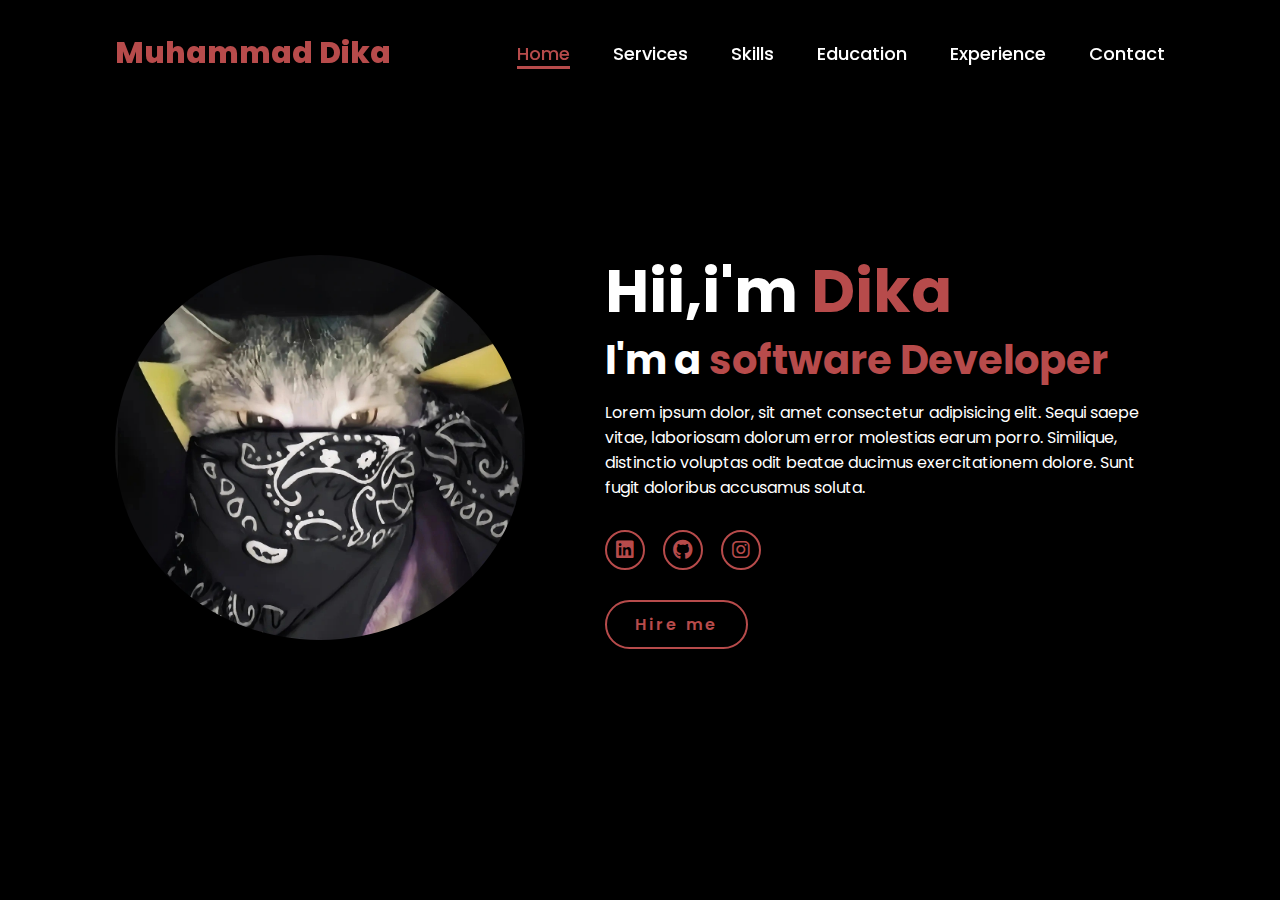
==== index.html @ c6e733ff "First commit" ====
<!DOCTYPE html>
<html lang="en">
<head>
    <meta charset="UTF-8">
    <meta name="viewport" content="width=device-width, initial-scale=1.0">
    <title>Portofolio</title>
    <link rel="stylesheet" href="https://cdnjs.cloudflare.com/ajax/libs/font-awesome/6.5.2/css/all.min.css">
    <link rel="stylesheet" href="style.css">
</head>
<body>
    <header>
      <a href="#" class="logo">Muhammad Dika</a>

      <nav>
       <a href="#" class="active">Home</a>
       <a href="#" >Services</a>
       <a href="#" >Skills</a>
       <a href="#" >Education</a>
       <a href="#" >Experience</a>
       <a href="#" >Contact</a>
      </nav>
    </header>
     <section class="home">
        <div class="home-img">
            <img src="main.jpg" alt="">
        </div>
        <div class="home-content">
            <h1>Hii,i'm <span>Dika</span></h1>
            <h3 class="typing-text">I'm a <span></span></h3>
            <p>Lorem ipsum dolor, sit amet consectetur adipisicing elit. Sequi saepe vitae, laboriosam dolorum error molestias earum porro. Similique, distinctio voluptas odit beatae ducimus exercitationem dolore. Sunt fugit doloribus accusamus soluta.</p>
            <div class="social-icons">
              <a href="#"><i class="fa-brands fa-linkedin"></i></a>
              <a href="#"><i class="fa-brands fa-github"></i></a>
              <a href="https://www.instagram.com/dikaalhaidarr?igsh=MWllZXFncGJycjBpZw=="><i class="fa-brands fa-instagram"></i></a>
            </div>
             <a href="#" class="btn">Hire me</a>
        </div>
     </section>
</body>
</html>
---- style.css ----
@import url(https://fonts.googleapis.com/css2?family=Poppins%3Awght%40100%3B200%3B300%3B400%3B500%3B600&display=swap%27%29%3B);   

*{
    margin: 0;
    padding: 0;
    box-sizing: border-box;
    text-decoration: none;
    border: none;
    outline: none;
    font-family: 'Poppins',sans-serif;
}

html{
    font-size: 62.5%;
}

body{
    width: 100%;
    height: 100vh;
    overflow-x: hidden;
    background-color: black;
    color: white;
}
header{
    margin-top: 20px;
    position: fixed;
    top: 0;
    left: 0;
    width: 100%;
    padding: 1rem 9%;
    background-color: transparent;
    filter: drop-shadow(10px);
    display: flex;
    justify-content: space-between;
    align-items: center;
    z-index: 100;
}

.logo{
    font-size: 3rem;
    color: #b74b4b;
    font-weight: 800;
    cursor: pointer;
    transition: 0.5s ease;
}

.logo:hover{
    transform: scale(1.1);
}

nav a{
    font-size: 1.8rem;
    color: white;
    margin-left: 4rem;
    font-weight: 500;
    transition: 0.3s ease;
    border-bottom: 3px solid transparent;
}

nav a:hover,
nav a.active{
    color: #b74b4b;
    border-bottom: 3px solid #b74b4b;
}

@media(max-width:995px){
    nav{
        position: absolute;
        display: none;
        top: 100%;
        right: 0;
        width: 40%;
        border-left: 3px solid #b74b4b;
        border-bottom: 3px solid #b74b4b;
        border-bottom-left-radius: 2rem;
        padding: 1rem solid;
        background-color: #161616;
        border-top: 0.1rem solid rgba(0,0,0,0.1);
    }

    nav.active{
        display: block;
    }

    nav a{
        display: block;
        font-size: 2rem;
        margin: 3rem 0;
    }

    nav a:hover,
    nav a.active{
        padding: 1rem;
        border-radius: 0.5rem;
        border-bottom: 0.5s solid #b74b4b;
    }
}

section{
    min-height: 100vh;
    padding: 5rem 9% 5rem;
}

.home{
    display: flex;
    justify-content: center;
    align-items: center;
    gap: 8rem;
    background-color: black;
}

.home .home-content h1{
    font-size: 6rem;
    font-weight: 700;
    line-height: 1.3;
}

span{
    color: #b74b4b;
}

.home-content h3{
    font-size: 4rem;
    margin-bottom: 1rem;
    font-weight: 700;
}

.home-content p{
    font-size: 1.6rem;
}

.home-img{
    border-radius: 50%;
}

.home-img img{
    position: relative;
    width: 32vw;
    border-radius: 50%;
    box-shadow: 0 0 25px solid #b74b4b;
    cursor: pointer;
    transition: 0.2s linear;
}

.home-img img:hover{
    font-size: 1.8rem;
    font-weight: 500;
}

.social-icons a{
    display: inline-flex;
    justify-content: center;
    align-items: center;
    width: 4rem;
    height: 4rem;
    background-color: transparent;
    border: 0.2rem solid #b74b4b;
    font-size: 2rem;
    border-radius: 50%;
    margin: 3rem 1.5rem 3rem 0;
    transition: 0.3s ease;
    color: #b74b4b;
}

.social-icons a:hover{
    color: black;
    transform: scale(1.3)translateY(-5px);
    background-color: #b74b4b;
    box-shadow: 0 0 25px #b74b4b;
}

.btn{
    display: inline-block;
    padding: 1rem 2.8rem;
    background-color: black;
    border-radius: 4rem;
    font-size: 1.6rem;
    color: #b74b4b;
    letter-spacing: 0.3rem;
    font-weight: 600;
    border: 2px solid #b74b4b;
    transition: 0.3s ease;
    cursor: pointer;
}

.btn:hover{
    transform: scale3d(1.03);
    background-color: #b74b4b;
    color: black;
    box-shadow: 0 0 25px #b74b4b;
}

.typing-text{
    font-size: 34px;
    font-weight: 600;
    min-width: 280px;
}

.typing-text span{
    position: relative;
}

.typing-text span::before{
    content: "software Developer";
    color: #b74b4b;
    animation: words 20s infinite;
}

.typing-text span::after{
    content: "";
    background-color: black;
    position: absolute;
    width: calc(100%+ 8px);
    height: 100%;
    border-left: 3px solid black;
    right: -8;
    animation: cursor 0.6s infinite;
}

@keyframes cursor{
to{
    border-left: 3px solid;
 }
}

@keyframes words {
    0%, 20%{
        content: " Wikrama student"
    }
    21%, 40% {
        content: "Front End"
    }
    41%, 60% {
        content:"Sofware Development" ;
    }
    61%, 80%{
        content: "Asekkk";
    }
}

@media (max-width: 1000px){
    .home{
        gap:4rem;
    }
}

@media(max-width:995px){
    .home{
        flex-direction: column;
        margin: 5rem 4rem;
    }
    .home.home-content h3{
        font-size:2.5rem;
    }
    .home-content h1{
        font-size: 5rem;
    }

    .home-img img{
        width: 70vw;
        margin-top: 4rem;
    }
}
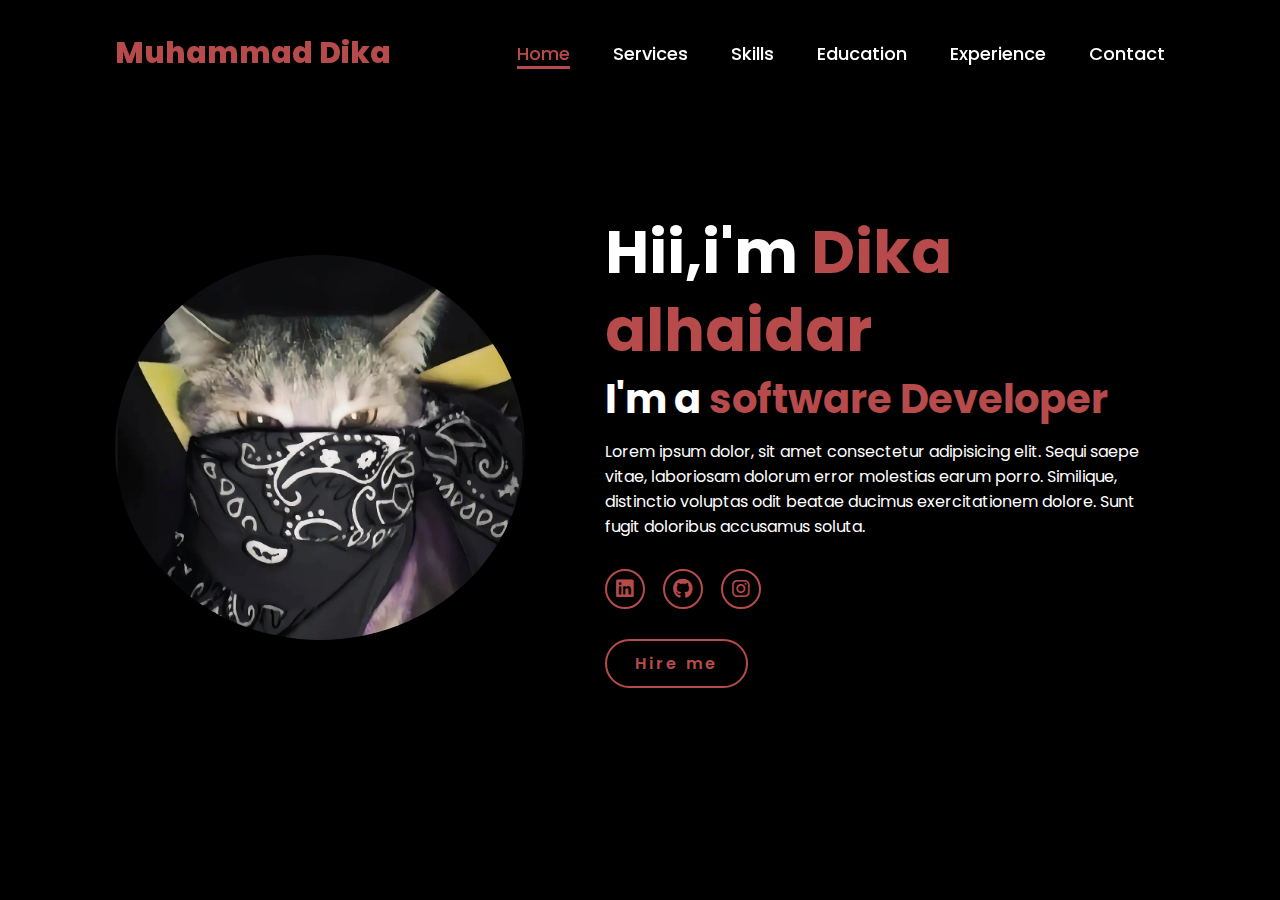
==== commit b1cef02e: "Seccond commit" ====
--- a/index.html
+++ b/index.html
@@ -25,7 +25,7 @@
             <img src="main.jpg" alt="">
         </div>
         <div class="home-content">
-            <h1>Hii,i'm <span>Dika</span></h1>
+            <h1>Hii,i'm <span>Dika alhaidar</span></h1>
             <h3 class="typing-text">I'm a <span></span></h3>
             <p>Lorem ipsum dolor, sit amet consectetur adipisicing elit. Sequi saepe vitae, laboriosam dolorum error molestias earum porro. Similique, distinctio voluptas odit beatae ducimus exercitationem dolore. Sunt fugit doloribus accusamus soluta.</p>
             <div class="social-icons">
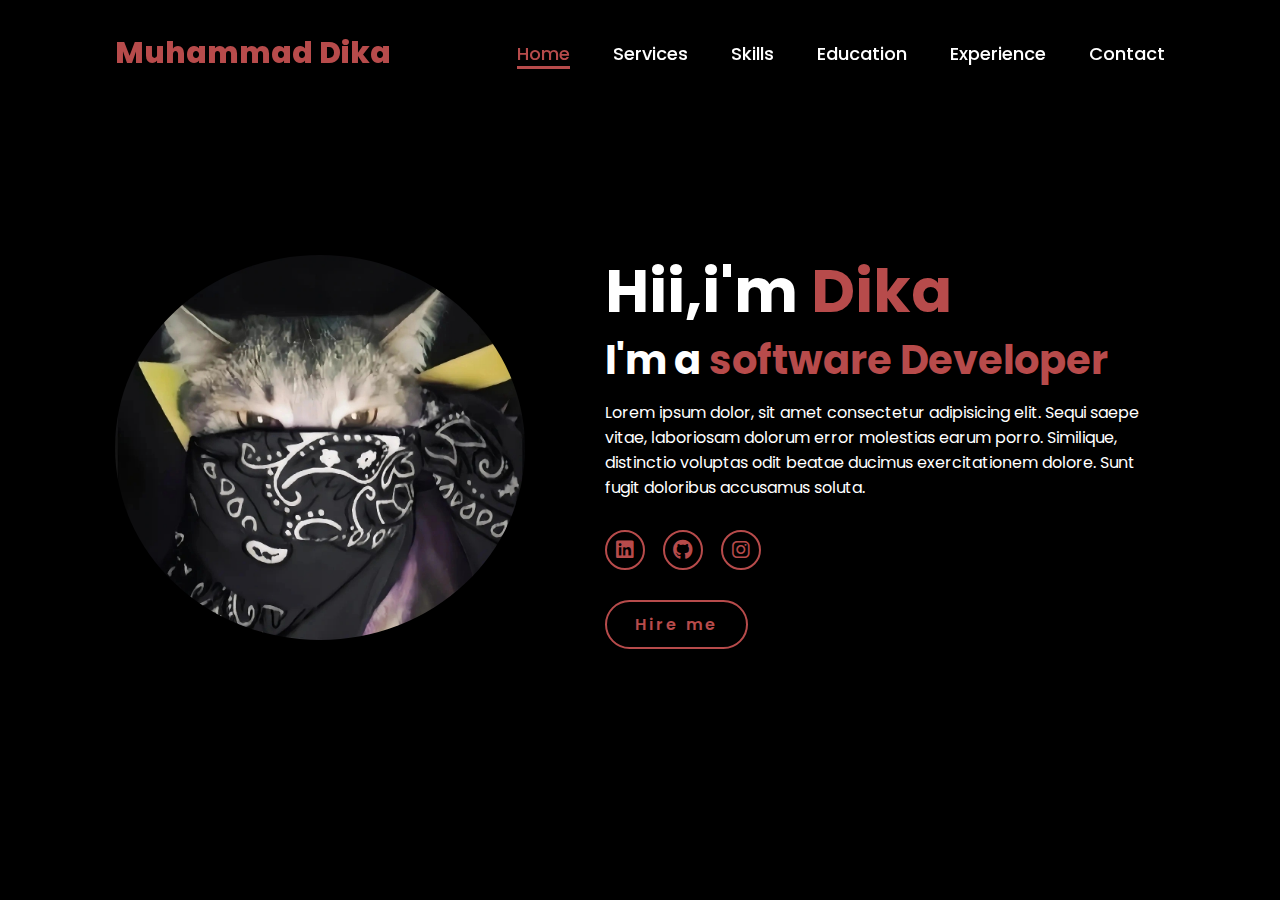
==== commit 5917e378: "third commit" ====
--- a/index.html
+++ b/index.html
@@ -25,7 +25,7 @@
             <img src="main.jpg" alt="">
         </div>
         <div class="home-content">
-            <h1>Hii,i'm <span>Dika alhaidar</span></h1>
+            <h1>Hii,i'm <span>Dika</span></h1>
             <h3 class="typing-text">I'm a <span></span></h3>
             <p>Lorem ipsum dolor, sit amet consectetur adipisicing elit. Sequi saepe vitae, laboriosam dolorum error molestias earum porro. Similique, distinctio voluptas odit beatae ducimus exercitationem dolore. Sunt fugit doloribus accusamus soluta.</p>
             <div class="social-icons">
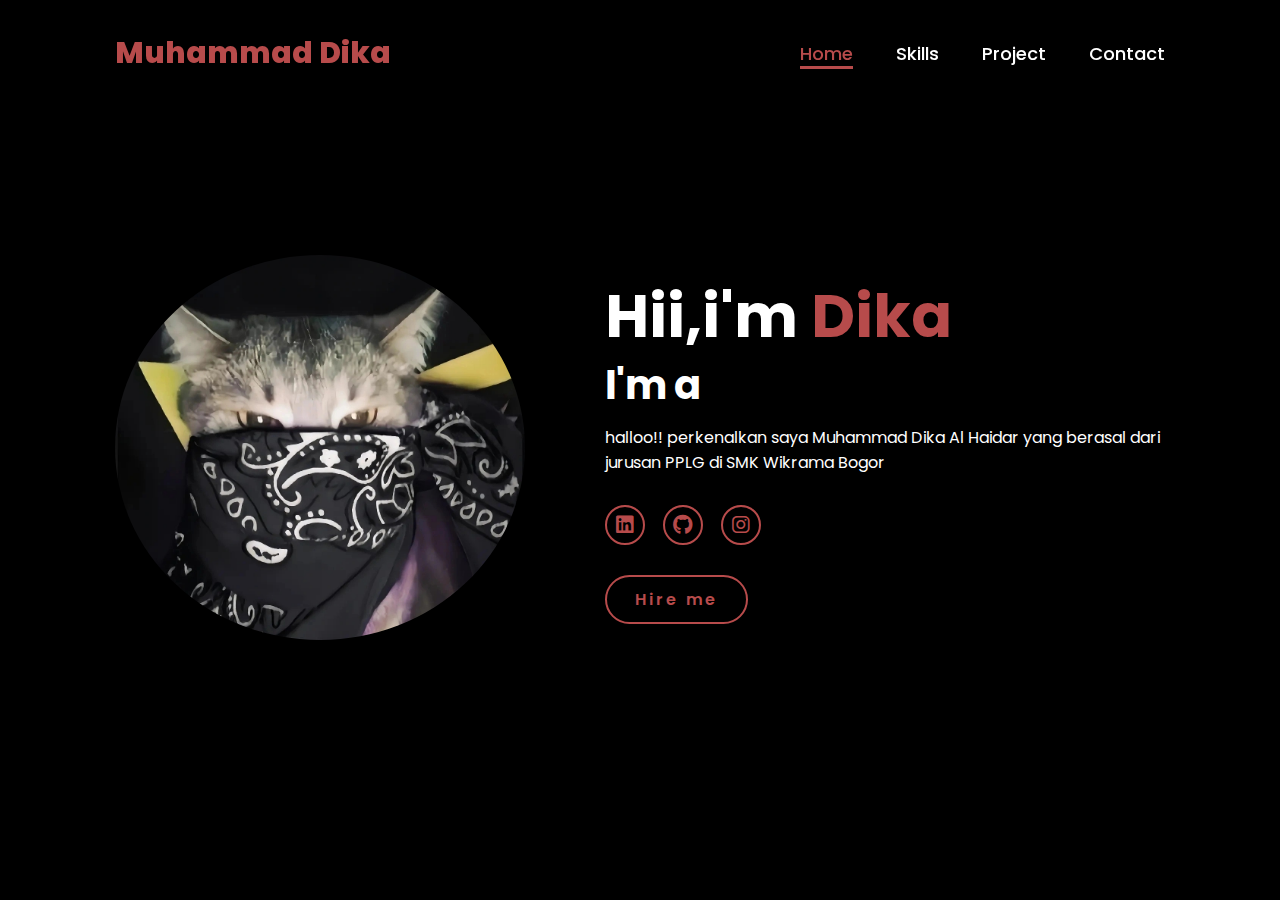
==== commit 6c19647f: "Add files via upload" ====
--- a/index.html
+++ b/index.html
@@ -1,40 +1,40 @@
-<!DOCTYPE html>
-<html lang="en">
-<head>
-    <meta charset="UTF-8">
-    <meta name="viewport" content="width=device-width, initial-scale=1.0">
-    <title>Portofolio</title>
-    <link rel="stylesheet" href="https://cdnjs.cloudflare.com/ajax/libs/font-awesome/6.5.2/css/all.min.css">
-    <link rel="stylesheet" href="style.css">
-</head>
-<body>
-    <header>
-      <a href="#" class="logo">Muhammad Dika</a>
-
-      <nav>
-       <a href="#" class="active">Home</a>
-       <a href="#" >Services</a>
-       <a href="#" >Skills</a>
-       <a href="#" >Education</a>
-       <a href="#" >Experience</a>
-       <a href="#" >Contact</a>
-      </nav>
-    </header>
-     <section class="home">
-        <div class="home-img">
-            <img src="main.jpg" alt="">
-        </div>
-        <div class="home-content">
-            <h1>Hii,i'm <span>Dika</span></h1>
-            <h3 class="typing-text">I'm a <span></span></h3>
-            <p>Lorem ipsum dolor, sit amet consectetur adipisicing elit. Sequi saepe vitae, laboriosam dolorum error molestias earum porro. Similique, distinctio voluptas odit beatae ducimus exercitationem dolore. Sunt fugit doloribus accusamus soluta.</p>
-            <div class="social-icons">
-              <a href="#"><i class="fa-brands fa-linkedin"></i></a>
-              <a href="#"><i class="fa-brands fa-github"></i></a>
-              <a href="https://www.instagram.com/dikaalhaidarr?igsh=MWllZXFncGJycjBpZw=="><i class="fa-brands fa-instagram"></i></a>
-            </div>
-             <a href="#" class="btn">Hire me</a>
-        </div>
-     </section>
-</body>
+<!DOCTYPE html>
+<html lang="en">
+<head>
+    <meta charset="UTF-8">
+    <meta name="viewport" content="width=device-width, initial-scale=1.0">
+    <title>Portofolio</title>
+    <link rel="stylesheet" href="https://cdnjs.cloudflare.com/ajax/libs/font-awesome/6.5.2/css/all.min.css">
+    <link rel="stylesheet" href="style.css">
+    <link rel="website icon" type="png"
+    href="logo d.png">
+</head>
+<body>
+    <header>
+      <a href="#" class="logo">Muhammad Dika</a>
+
+      <nav>
+       <a href="index.html" class="active">Home</a>
+       <a href="#" >Skills</a>
+       <a href="#" >Project</a>
+       <a href="#" >Contact</a>
+      </nav>
+    </header>
+     <section class="home">
+        <div class="home-img">
+            <img src="main.jpg" alt="">
+        </div>
+        <div class="home-content">
+            <h1>Hii,i'm <span>Dika</span></h1>
+            <h3 class="typing-text">I'm a <span></span></h3>
+            <p>halloo!! perkenalkan saya Muhammad Dika Al Haidar yang berasal dari jurusan PPLG di SMK Wikrama Bogor</p>
+            <div class="social-icons">
+              <a href="#"><i class="fa-brands fa-linkedin"></i></a>
+              <a href="https://github.com/muhammaddikaalhaidar/WebPersonal"><i class="fa-brands fa-github"></i></a>
+              <a href="https://www.instagram.com/dikaalhaidarr?igsh=MWllZXFncGJycjBpZw=="><i class="fa-brands fa-instagram"></i></a>
+            </div>
+             <a href="#" class="btn">Hire me</a>
+        </div>
+     </section>
+</body>
 </html>--- a/style.css
+++ b/style.css
@@ -1,263 +1,274 @@
-@import url(https://fonts.googleapis.com/css2?family=Poppins%3Awght%40100%3B200%3B300%3B400%3B500%3B600&display=swap%27%29%3B);   
-
-*{
-    margin: 0;
-    padding: 0;
-    box-sizing: border-box;
-    text-decoration: none;
-    border: none;
-    outline: none;
-    font-family: 'Poppins',sans-serif;
-}
-
-html{
-    font-size: 62.5%;
-}
-
-body{
-    width: 100%;
-    height: 100vh;
-    overflow-x: hidden;
-    background-color: black;
-    color: white;
-}
-header{
-    margin-top: 20px;
-    position: fixed;
-    top: 0;
-    left: 0;
-    width: 100%;
-    padding: 1rem 9%;
-    background-color: transparent;
-    filter: drop-shadow(10px);
-    display: flex;
-    justify-content: space-between;
-    align-items: center;
-    z-index: 100;
-}
-
-.logo{
-    font-size: 3rem;
-    color: #b74b4b;
-    font-weight: 800;
-    cursor: pointer;
-    transition: 0.5s ease;
-}
-
-.logo:hover{
-    transform: scale(1.1);
-}
-
-nav a{
-    font-size: 1.8rem;
-    color: white;
-    margin-left: 4rem;
-    font-weight: 500;
-    transition: 0.3s ease;
-    border-bottom: 3px solid transparent;
-}
-
-nav a:hover,
-nav a.active{
-    color: #b74b4b;
-    border-bottom: 3px solid #b74b4b;
-}
-
-@media(max-width:995px){
-    nav{
-        position: absolute;
-        display: none;
-        top: 100%;
-        right: 0;
-        width: 40%;
-        border-left: 3px solid #b74b4b;
-        border-bottom: 3px solid #b74b4b;
-        border-bottom-left-radius: 2rem;
-        padding: 1rem solid;
-        background-color: #161616;
-        border-top: 0.1rem solid rgba(0,0,0,0.1);
-    }
-
-    nav.active{
-        display: block;
-    }
-
-    nav a{
-        display: block;
-        font-size: 2rem;
-        margin: 3rem 0;
-    }
-
-    nav a:hover,
-    nav a.active{
-        padding: 1rem;
-        border-radius: 0.5rem;
-        border-bottom: 0.5s solid #b74b4b;
-    }
-}
-
-section{
-    min-height: 100vh;
-    padding: 5rem 9% 5rem;
-}
-
-.home{
-    display: flex;
-    justify-content: center;
-    align-items: center;
-    gap: 8rem;
-    background-color: black;
-}
-
-.home .home-content h1{
-    font-size: 6rem;
-    font-weight: 700;
-    line-height: 1.3;
-}
-
-span{
-    color: #b74b4b;
-}
-
-.home-content h3{
-    font-size: 4rem;
-    margin-bottom: 1rem;
-    font-weight: 700;
-}
-
-.home-content p{
-    font-size: 1.6rem;
-}
-
-.home-img{
-    border-radius: 50%;
-}
-
-.home-img img{
-    position: relative;
-    width: 32vw;
-    border-radius: 50%;
-    box-shadow: 0 0 25px solid #b74b4b;
-    cursor: pointer;
-    transition: 0.2s linear;
-}
-
-.home-img img:hover{
-    font-size: 1.8rem;
-    font-weight: 500;
-}
-
-.social-icons a{
-    display: inline-flex;
-    justify-content: center;
-    align-items: center;
-    width: 4rem;
-    height: 4rem;
-    background-color: transparent;
-    border: 0.2rem solid #b74b4b;
-    font-size: 2rem;
-    border-radius: 50%;
-    margin: 3rem 1.5rem 3rem 0;
-    transition: 0.3s ease;
-    color: #b74b4b;
-}
-
-.social-icons a:hover{
-    color: black;
-    transform: scale(1.3)translateY(-5px);
-    background-color: #b74b4b;
-    box-shadow: 0 0 25px #b74b4b;
-}
-
-.btn{
-    display: inline-block;
-    padding: 1rem 2.8rem;
-    background-color: black;
-    border-radius: 4rem;
-    font-size: 1.6rem;
-    color: #b74b4b;
-    letter-spacing: 0.3rem;
-    font-weight: 600;
-    border: 2px solid #b74b4b;
-    transition: 0.3s ease;
-    cursor: pointer;
-}
-
-.btn:hover{
-    transform: scale3d(1.03);
-    background-color: #b74b4b;
-    color: black;
-    box-shadow: 0 0 25px #b74b4b;
-}
-
-.typing-text{
-    font-size: 34px;
-    font-weight: 600;
-    min-width: 280px;
-}
-
-.typing-text span{
-    position: relative;
-}
-
-.typing-text span::before{
-    content: "software Developer";
-    color: #b74b4b;
-    animation: words 20s infinite;
-}
-
-.typing-text span::after{
-    content: "";
-    background-color: black;
-    position: absolute;
-    width: calc(100%+ 8px);
-    height: 100%;
-    border-left: 3px solid black;
-    right: -8;
-    animation: cursor 0.6s infinite;
-}
-
-@keyframes cursor{
-to{
-    border-left: 3px solid;
- }
-}
-
-@keyframes words {
-    0%, 20%{
-        content: " Wikrama student"
-    }
-    21%, 40% {
-        content: "Front End"
-    }
-    41%, 60% {
-        content:"Sofware Development" ;
-    }
-    61%, 80%{
-        content: "Asekkk";
-    }
-}
-
-@media (max-width: 1000px){
-    .home{
-        gap:4rem;
-    }
-}
-
-@media(max-width:995px){
-    .home{
-        flex-direction: column;
-        margin: 5rem 4rem;
-    }
-    .home.home-content h3{
-        font-size:2.5rem;
-    }
-    .home-content h1{
-        font-size: 5rem;
-    }
-
-    .home-img img{
-        width: 70vw;
-        margin-top: 4rem;
-    }
-}+@import url(https://fonts.googleapis.com/css2?family=Poppins%3Awght%40100%3B200%3B300%3B400%3B500%3B600&display=swap%27%29%3B);   
+
+*{
+    margin: 0;
+    padding: 0;
+    box-sizing: border-box;
+    text-decoration: none;
+    border: none;
+    outline: none;
+    font-family: 'Poppins',sans-serif;
+}
+
+html{
+    font-size: 62.5%;
+    animation: fadeIn 1s forwards;  
+}
+@keyframes fadeIn {
+    0% {
+      opacity: 0;  /* Teks tidak terlihat di awal */
+    }
+    100% {
+      opacity: 1;  /* Teks terlihat penuh setelah animasi selesai */
+    }
+  }
+
+body{
+    width: 100%;
+    height: 100vh;
+    overflow-x: hidden;
+    background-color: black;
+    color: white;
+}
+header{
+    margin-top: 20px;
+    position: fixed;
+    top: 0;
+    left: 0;
+    width: 100%;
+    padding: 1rem 9%;
+    background-color: transparent;
+    filter: drop-shadow(10px);
+    display: flex;
+    justify-content: space-between;
+    align-items: center;
+    z-index: 100;
+}
+
+.logo{
+    font-size: 3rem;
+    color: #b74b4b;
+    font-weight: 800;
+    cursor: pointer;
+    transition: 0.5s ease;
+}
+
+.logo:hover{
+    transform: scale(1.1);
+}
+
+nav a{
+    font-size: 1.8rem;
+    color: white;
+    margin-left: 4rem;
+    font-weight: 500;
+    transition: 0.3s ease;
+    border-bottom: 3px solid transparent;
+}
+
+nav a:hover,
+nav a.active{
+    color: #b74b4b;
+    border-bottom: 3px solid #b74b4b;
+}
+
+@media(max-width:995px){
+    nav{
+        position: absolute;
+        display: none;
+        top: 100%;
+        right: 0;
+        width: 40%;
+        border-left: 3px solid #b74b4b;
+        border-bottom: 3px solid #b74b4b;
+        border-bottom-left-radius: 2rem;
+        padding: 1rem solid;
+        background-color: #161616;
+        border-top: 0.1rem solid rgba(0,0,0,0.1);
+    }
+
+    nav.active{
+        display: block;
+    }
+
+    nav a{
+        display: block;
+        font-size: 2rem;
+        margin: 3rem 0;
+    }
+
+    nav a:hover,
+    nav a.active{
+        padding: 1rem;
+        border-radius: 0.5rem;
+        border-bottom: 0.5s solid #b74b4b;
+    }
+}
+
+section{
+    min-height: 100vh;
+    padding: 5rem 9% 5rem;
+}
+
+.home{
+    display: flex;
+    justify-content: center;
+    align-items: center;
+    gap: 8rem;
+    background-color: black;
+}
+
+.home .home-content h1{
+    font-size: 6rem;
+    font-weight: 700;
+    line-height: 1.3;
+}
+
+span{
+    color: #b74b4b;
+}
+
+.home-content h3{
+    font-size: 4rem;
+    margin-bottom: 1rem;
+    font-weight: 700;
+}
+
+.home-content p{
+    font-size: 1.6rem;
+}
+
+.home-img{
+    border-radius: 50%;
+}
+
+.home-img img{
+    position: relative;
+    width: 32vw;
+    border-radius: 50%;
+    box-shadow: 0 0 25px solid #b74b4b;
+    cursor: pointer;
+    transition: 0.2s linear;
+}
+
+.home-img img:hover{
+    font-size: 1.8rem;
+    font-weight: 500;
+}
+
+.social-icons a{
+    display: inline-flex;
+    justify-content: center;
+    align-items: center;
+    width: 4rem;
+    height: 4rem;
+    background-color: transparent;
+    border: 0.2rem solid #b74b4b;
+    font-size: 2rem;
+    border-radius: 50%;
+    margin: 3rem 1.5rem 3rem 0;
+    transition: 0.3s ease;
+    color: #b74b4b;
+}
+
+.social-icons a:hover{
+    color: black;
+    transform: scale(1.3)translateY(-5px);
+    background-color: #b74b4b;
+    box-shadow: 0 0 25px #b74b4b;
+}
+
+.btn{
+    display: inline-block;
+    padding: 1rem 2.8rem;
+    background-color: black;
+    border-radius: 4rem;
+    font-size: 1.6rem;
+    color: #b74b4b;
+    letter-spacing: 0.3rem;
+    font-weight: 600;
+    border: 2px solid #b74b4b;
+    transition: 0.3s ease;
+    cursor: pointer;
+}
+
+.btn:hover{
+    transform: scale3d(1.03);
+    background-color: #b74b4b;
+    color: black;
+    box-shadow: 0 0 25px #b74b4b;
+}
+
+.typing-text{
+    font-size: 34px;
+    font-weight: 600;
+    min-width: 280px;
+}
+
+.typing-text span{
+    position: relative;
+}
+
+.typing-text span::before{
+    content: "";
+    color: #b74b4b;
+    animation: words 20s infinite;
+}
+
+.typing-text span::after{
+    content: "";
+    background-color: black;
+    position: absolute;
+    width: calc(100%+ 8px);
+    height: 100%;
+    border-left: 3px solid black;
+    right: -8;
+    animation: cursor 0.6s infinite;
+}
+
+@keyframes cursor{
+to{
+    border-left: 3px solid;
+ }
+}
+
+@keyframes words  {
+    0%,30%{
+        content: " Wikrama student"
+    }
+    21%, 40% {
+        content: "Front End Developer"
+    }
+    41%, 60% {
+        content:"Software Developer" ;
+    }
+    61%, 70%{
+        content: "15 years old";
+    }
+}
+
+@media (max-width: 1000px){
+    .home{
+        gap:4rem;
+    }
+}
+
+@media(max-width:995px){
+    .home{
+        flex-direction: column;
+        margin: 5rem 4rem;
+    }
+    .home.home-content h3{
+        font-size:2.5rem;
+    }
+    .home-content h1{
+        font-size: 5rem;
+    }
+
+    .home-img img{
+        width: 70vw;
+        margin-top: 4rem;
+    }
+}
+
+ 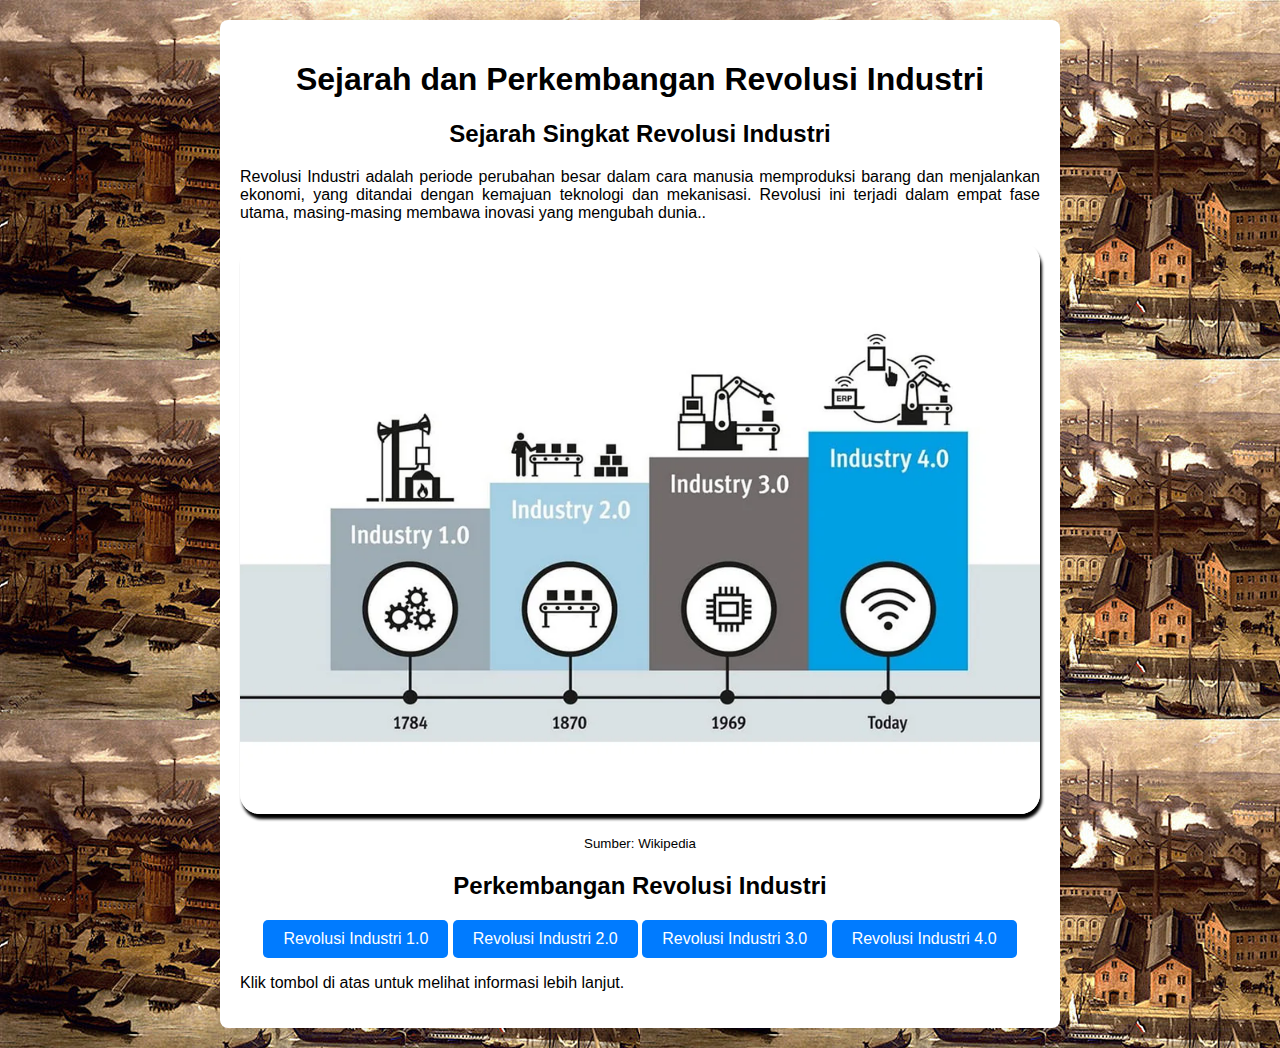
==== commit d3f544a9: "Initial commit" ====
--- a/index.html
+++ b/index.html
@@ -1,40 +1,46 @@
-<!DOCTYPE html>
-<html lang="en">
-<head>
-    <meta charset="UTF-8">
-    <meta name="viewport" content="width=device-width, initial-scale=1.0">
-    <title>Portofolio</title>
-    <link rel="stylesheet" href="https://cdnjs.cloudflare.com/ajax/libs/font-awesome/6.5.2/css/all.min.css">
-    <link rel="stylesheet" href="style.css">
-    <link rel="website icon" type="png"
-    href="logo d.png">
-</head>
-<body>
-    <header>
-      <a href="#" class="logo">Muhammad Dika</a>
-
-      <nav>
-       <a href="index.html" class="active">Home</a>
-       <a href="#" >Skills</a>
-       <a href="#" >Project</a>
-       <a href="#" >Contact</a>
-      </nav>
-    </header>
-     <section class="home">
-        <div class="home-img">
-            <img src="main.jpg" alt="">
-        </div>
-        <div class="home-content">
-            <h1>Hii,i'm <span>Dika</span></h1>
-            <h3 class="typing-text">I'm a <span></span></h3>
-            <p>halloo!! perkenalkan saya Muhammad Dika Al Haidar yang berasal dari jurusan PPLG di SMK Wikrama Bogor</p>
-            <div class="social-icons">
-              <a href="#"><i class="fa-brands fa-linkedin"></i></a>
-              <a href="https://github.com/muhammaddikaalhaidar/WebPersonal"><i class="fa-brands fa-github"></i></a>
-              <a href="https://www.instagram.com/dikaalhaidarr?igsh=MWllZXFncGJycjBpZw=="><i class="fa-brands fa-instagram"></i></a>
-            </div>
-             <a href="#" class="btn">Hire me</a>
-        </div>
-     </section>
-</body>
-</html>+<!DOCTYPE html>
+<html lang="id">
+<head>
+    <meta charset="UTF-8">
+    <meta name="viewport" content="width=device-width, initial-scale=1.0">
+    <title>Revolusi Industri</title>
+    <link rel="stylesheet" href="sejrah.css">
+    <link rel="website icon" type="png"
+    href="sejarah.png">
+</head>
+<body >
+
+    <div class="container">
+        <h1>Sejarah dan Perkembangan Revolusi Industri</h1>
+
+        <div class="content">
+            <h2>Sejarah Singkat Revolusi Industri</h2>
+            <p>Revolusi Industri adalah periode perubahan besar dalam cara manusia memproduksi
+                 barang dan menjalankan ekonomi, yang ditandai dengan kemajuan teknologi dan mekanisasi. 
+                 Revolusi ini terjadi dalam empat fase utama, masing-masing membawa inovasi yang mengubah dunia..</p>
+        </div>
+
+        <div class="image-container">
+            <img src="Revolusi-Industri.webp" alt="Revolusi Industri">
+            <p><small>Sumber: Wikipedia</small></p>
+        </div>
+
+        <h2>Perkembangan Revolusi Industri</h2>
+
+        <div class="button-container">
+            <button onclick="showInfo(1)">Revolusi Industri 1.0</button>
+            <button onclick="showInfo(2)">Revolusi Industri 2.0</button>
+            <button onclick="showInfo(3)">Revolusi Industri 3.0</button>
+            <button onclick="showInfo(4)">Revolusi Industri 4.0</button>
+            </div>
+
+        <div class="content" id="info">
+            <p>Klik tombol di atas untuk melihat informasi lebih lanjut.</p>
+        </div>
+
+
+
+
+    <script src="script.js"></script>
+</body>
+</html>
--- a/sejrah.css
+++ b/sejrah.css
@@ -0,0 +1,68 @@
+body {
+    font-family: Arial, sans-serif;
+    background-color: #f4f4f4;
+    margin: 0;
+    padding: 20px;
+    background-image: url(1548228499-Revolusi-Industri.jpg)
+}
+
+.container {
+    max-width: 800px;
+    margin: auto;
+    background: white;
+    padding: 20px;
+    border-radius: 8px;
+    box-shadow: 0px 0px 10px rgba(0, 0, 0, 0.1);
+}
+
+h1, h2 {
+    text-align: center;
+}
+
+.content {
+    text-align: justify;
+}
+
+.image-container {
+    text-align: center;
+    margin: 20px 0;
+    
+}
+
+img {
+    max-width: 100%;
+    height: auto;
+    border-radius: 20px;
+    box-shadow:  2px 5px 3px;
+    cursor: pointer;
+    transition: transform 0.2s;
+}
+img:hover {
+    transform: scale(1.03);
+}
+
+.button-container {
+    text-align: center;
+    margin-top: 20px;
+}
+
+button {
+    background-color: #007BFF;
+    color: white;
+    padding: 10px 20px;
+    border: none;
+    border-radius: 5px;
+    cursor: pointer;
+    font-size: 16px;
+}
+
+button:hover {
+    background-color: #0056b3;
+}
+
+
+
+
+
+
+
